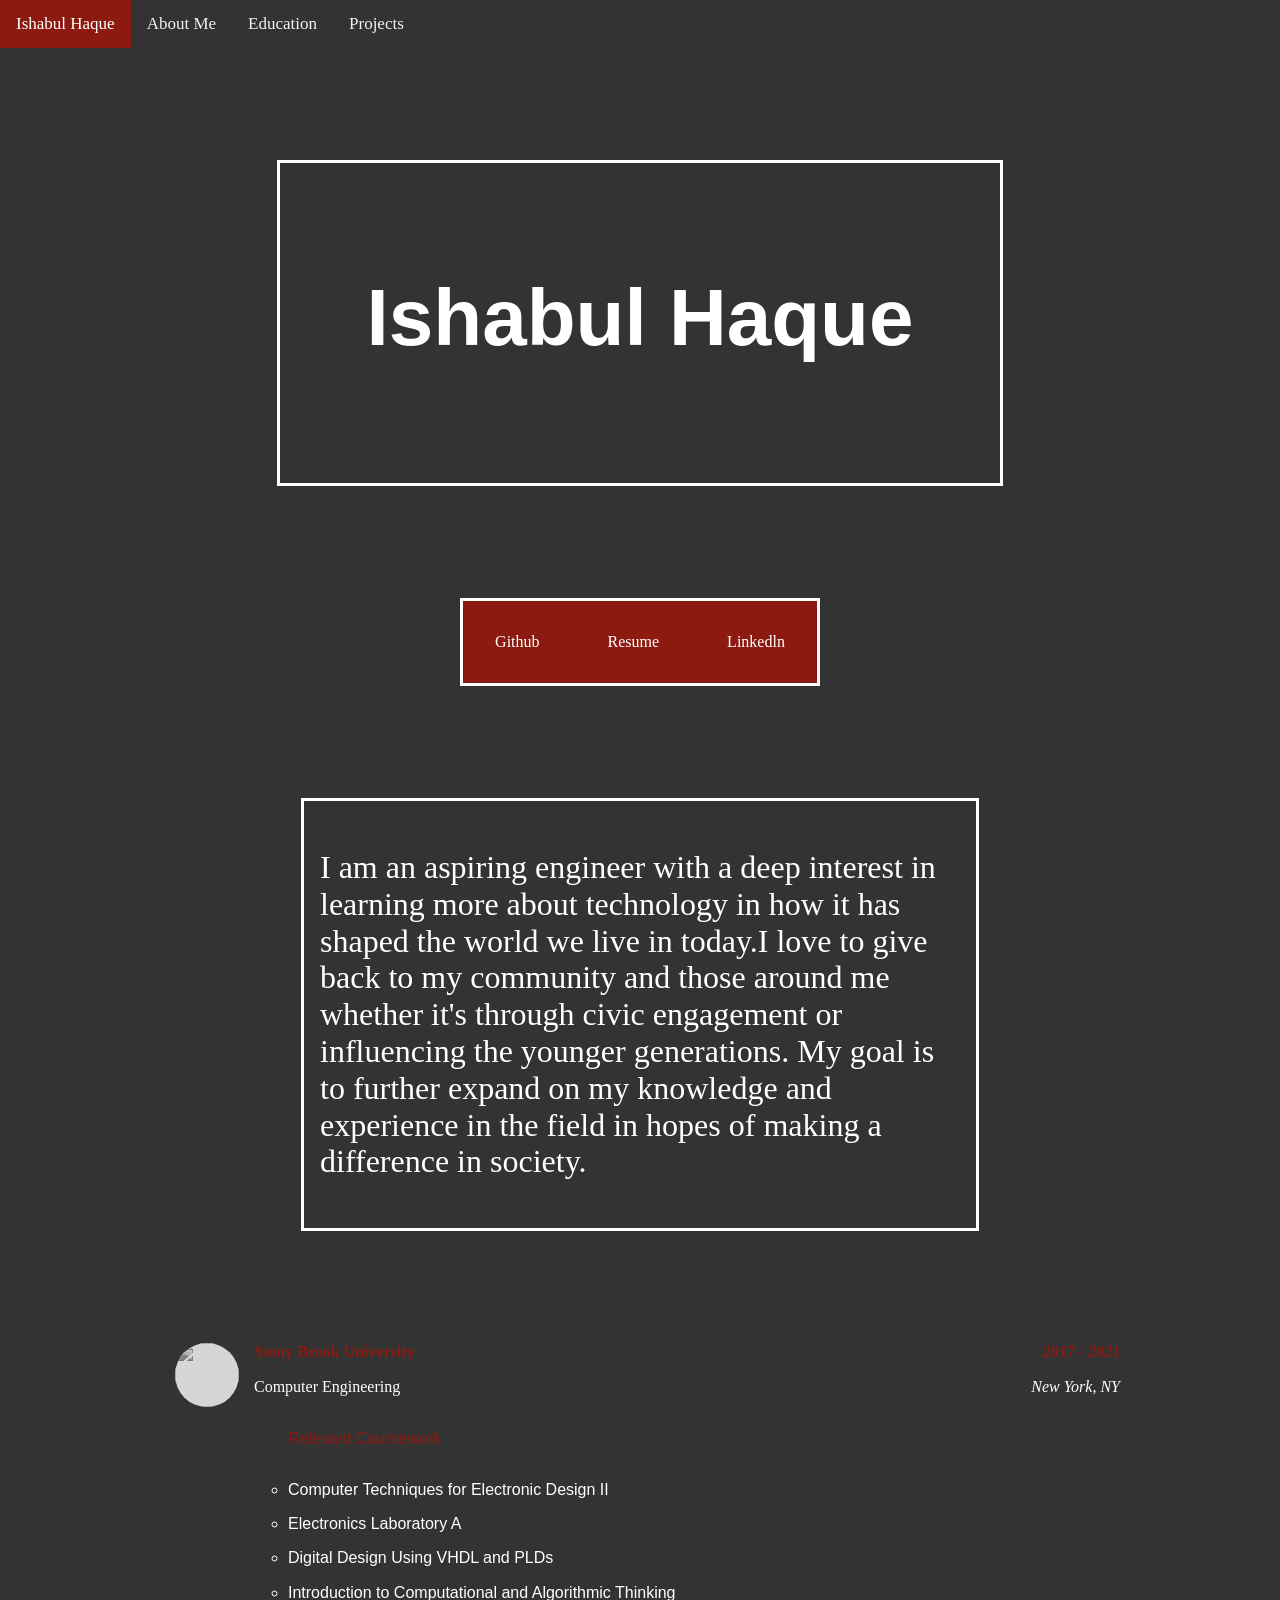
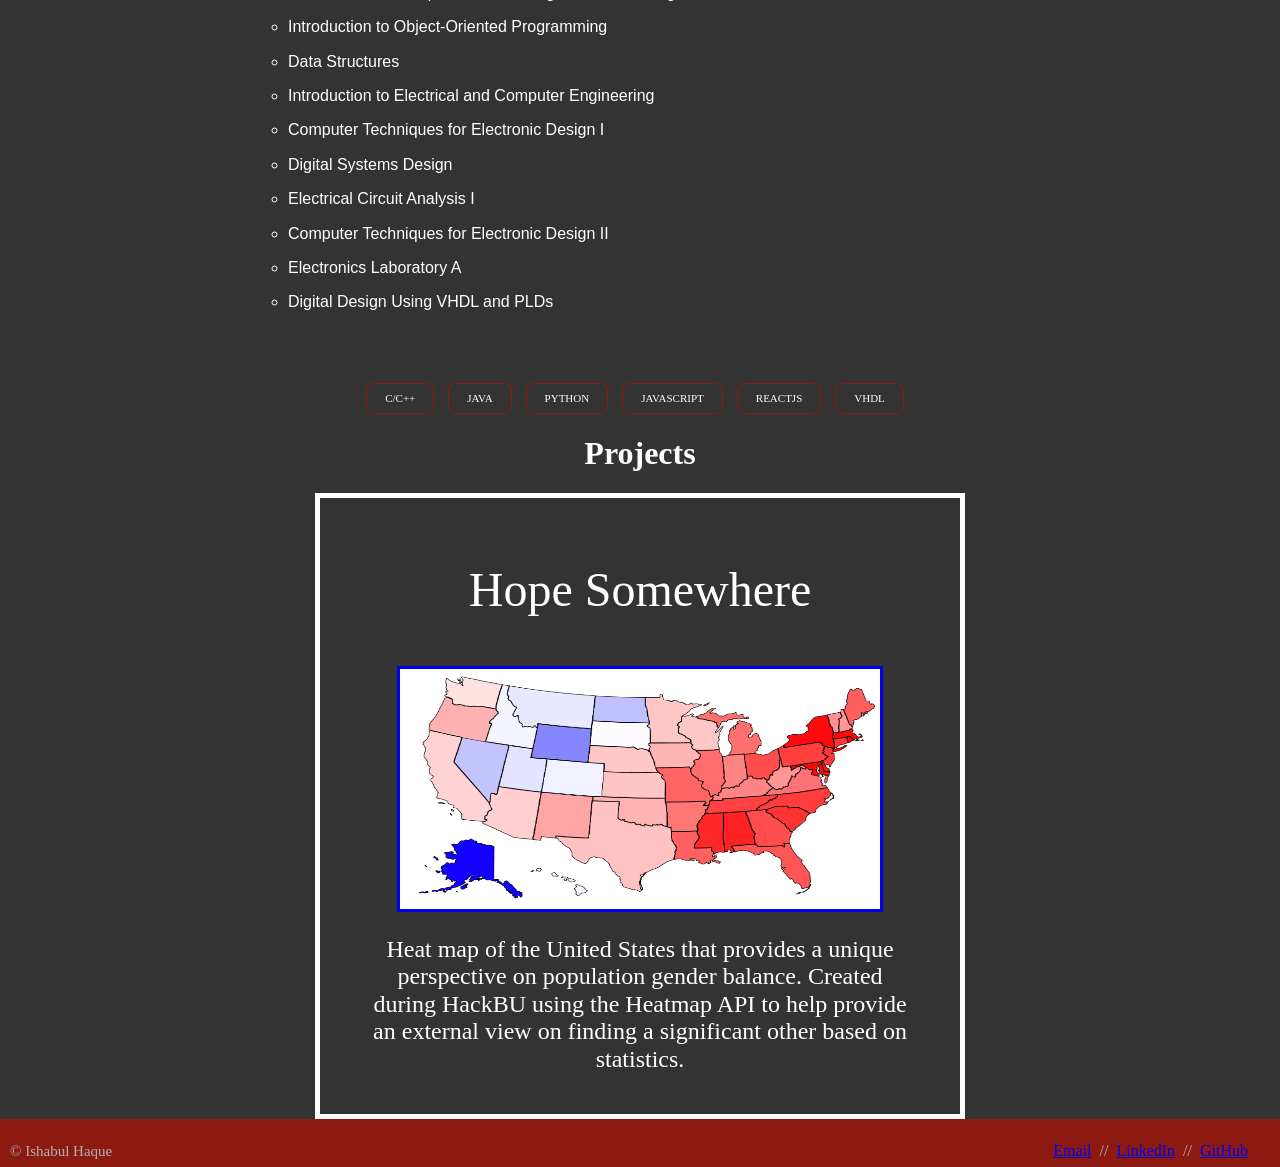
==== index.html @ 5875e715 "Add files via upload" ====
<html>
    
    <head>
        <meta charset="utf-8">
        <meta name="viewport" content="width=device-width, initial-scale=1, maximum-scale=1, user-scalable=0"/>
    
        <title> Ishabul Haque </title>
        
        <!-- CSS Imports --> 
        <link rel="stylesheet" href="particles.css"> 
        
        <link rel="stylesheet" href="normalize.css">
    
        <link rel="stylesheet" href="style.css">

      
        
        <!-- JS Imports --> 
        <script src="https://cdnjs.cloudflare.com/ajax/libs/jquery/3.3.1/jquery.min.js"></script>
        <script type="text/javascript" src="script.js"></script>
        <script src="/path/to/jquery.min.js"></script>
        <script src="/path/to/jquery.navpoints.min.js"></script>

    
        
    </head>
    
    
    <body>
        

        
        
     
        
 <!-- Navbar -->        
    <body data-spy="scroll" data-target=".navbar" data-offset="50">
        <div class="topnav">
            <a class="active" href="#coverPage">Ishabul Haque</a>
            <a href="#aboutMe">About Me</a>
            <a href="#education">Education</a>
            <a href="#projects">Projects</a>
        </div>
<!-- End of Navigation Bar --> 
      
     

    
<!-- End of Header --> 
        <!-- Cover Page --> 
           
        <div id = "coverPage" class ="center-div">
            <p> Ishabul Haque </p>
            
        </div>
            
        <div id = "links" class = "center-div">
            <button onclick=" window.open('https://github.com/IshabulHQ','_blank')"
                class ="button--link"> Github </button>
            <button onclick=" window.open('resume.pdf','_blank')" id = "button--resume" class ="button--link" > 
                Resume </button>
             <button onclick=" window.open('https://www.linkedin.com/in/ishabul-haque/','_blank')" 
                id = "button--linkedln" class ="button--link" > Linkedln </button>
         
            
        </div>
    
        <div id="aboutMe" class ="center-div"> 
            
            <p> 
                I am an aspiring engineer with a deep interest in learning more about technology in how it has shaped the world we live in today.I love to give back to my community and those around me whether it's through civic engagement or influencing the younger generations. My goal is to further expand on my knowledge and experience in the field in hopes of making a difference in society. 
            
            </p>
            
        
            
        </div>
        
        <div id ="education">
            
            <a target="_blank" href="sbuLogo.png"><img class="icon" src="sbuLogo.png"></a>
            <span style="color:#8c1a11;" class ="left"><b> Stony Brook University </b></span>
             
            <span style="color:#8c1a11;"class="right"><i><b> 2017 - 2021 </b> </i></span>
            <br/>
            
            <p></p>
            
            <span style="color:white;" class ="left"> Computer Engineering </span>
            <span style="color:white;" class="right"><i> New York, NY</i></span><br><br/>
                    
                     
                
         
            <div id = "classes"> 
                
            <ul id ="courseWork" style="list-style:circle;" > 
                    <p class = "red"> Relevant Coursework </p>
            
                <li> Computer Techniques for Electronic Design II </li>
                <li> Electronics Laboratory A </li>
                <li> Digital Design Using VHDL and PLDs</li>
                <li> Introduction to Computational and Algorithmic Thinking </li>
                <li>  Introduction to Object-Oriented Programming </li>
                <li> Data Structures </li>
                <li> Introduction to Electrical and Computer Engineering </li>
                <li> Computer Techniques for Electronic Design I </li>
                <li> Digital Systems Design </li>
                <li> Electrical Circuit Analysis I </li>
                <li> Computer Techniques for Electronic Design II </li>
                <li> Electronics Laboratory A </li>
                <li> Digital Design Using VHDL and PLDs </li>
                    
              
                         
              </ul>
                
        
        
        </div>
            </div>
                <div id="skills" style ="text-align: center">
                 <span class="skill">C/C++</span>
                <span class="skill">Java</span>           
                <span class="skill">Python</span>
                <span class="skill">Javascript</span>
                <span class="skill">ReactJS</span>
                <span class="skill">VHDL</span>
                </div>
    
    <div id="projects"> 
        
        <h1 class="header"> Projects </h1>
            <div class="center-div" id="container" style="width: 75rem">
                <div class = "carousel-item fade"> 
                    <div class = "carousel-header-text"> 
                        <p> Hope Somewhere </p>
                    
                    </div>
                    <a href="https://lilharry.github.io/">
                    <img class="carousel-image" src = "hackBU.png"> 
                        </a>
                    <div class = "carousel-text"> 
                        <p> 
                            Heat map of the United States that provides a unique perspective on population gender balance. Created during HackBU using the Heatmap API to help provide an external view on finding a significant other based on statistics.
                        </p>
                    
                    </div>
                
                </div>
                <div class = "carousel-item fade"> 
                   
                    <div class = "carousel-header-text"> 
                        <p> Pig Game </p>
                    
                    </div>
                    <a href="http://ishabulhaque.com/IH-Pig-Game.github.io/">
                    <img class="carousel-image"  src = "pigGame.png"> 
                        </a>
                    <div class = "carousel-text"> 
                        <p> Program to play the Pig dice game. Each turn,a player  rolls a die until either a 1 is rolled or the player decides to "hold": If the player rolls a 1, they score nothing and it becomes the next player's turn. The first player to score 100 or more points wins. </p>
                    </div>
                
                </div>
                
                <div class = "carousel-item fade"> 
                    <div class = "carousel-header-text"> 
                        <p> Digital Clock</p>
                    
                    </div>
                    <a href="https://github.com/IshabulHQ/DigitalClock"> 
                    <img class="carousel-image"  src = "ese123clock.png"> 
                        </a>
                    <div class = "carousel-text"> 
                        <p> Assembled digital clock that displays military time and counts the seconds in binary. A switching regulator was used for USB power and a crowbar circuit was installed for overvoltage protection along with other various components. Upon installation it was programmed in C.
                             </p>
                    
                    </div>
              
                </div>
                
                <!-- Next and previous buttons -->
                  <a class="prev" onclick="plusItem(-1)">&#10094;</a>
                  <a class="next" onclick="plusItem(1)">&#10095;</a>
    
            </div>
 
               
        
        
        </div>
        
        <div  id ="footer">
			<span class="left" style ="font-size: 15px; padding-left: 10px"> 	
            © Ishabul Haque
                </span>
				<span class="right">
					<a target="_blank" href="mailto:ishabul.hq@gmail.com">Email</a>&nbsp; //&nbsp;
					<a target="_blank" href="https://www.linkedin.com/in/ishabul-haque/">LinkedIn</a>&nbsp; //&nbsp;
					<a target="_blank" href="https://github.com/IshabulHQ">GitHub</a>
				</span>
			
        </div>
        

        
    </body>



</html>
---- particles.css ----
@import "lesshat";

// START: TEMPLATE
@blue: #26bbf0;
@green: #c2d5a0;
@red: #cf6a6d;
@yellow: #ffbc0d;

@black: #343536;
@black-2: #424950;
@grey: #89949b;
@grey-2: #9aa8b1;
@light-grey: #c4c9cd ;
@light-grey-2: #dbdfe1;
@white: #f3f4f5;

body {
  -webkit-font-smoothing: antialiased;
  text-rendering: optimizeLegibility;
  font-family: "proxima-nova-soft", sans-serif;
  -webkit-user-select: none;
  overflow: hidden;
  
  .vertical-centered-box {
    position: absolute;
    .size(100%);
    text-align: center;
    &:after {
      content: '';
      display: inline-block;
      height: 100%;
      vertical-align: middle;
      margin-right: -0.25em;
    }
    .content {
      .box-sizing(border-box);
      display: inline-block;
      vertical-align: middle;
      text-align: left;
      font-size: 0;
    }
  }
}

* {
  .transition(all .3s);
}
// END: TEMPLATE


body {
  background: mix(#3f3251, #002025, 70%);
}

#prism-logo {
  path {
    // fill: #20293b;
    // stroke: rgba(255,255,255,1);
    // stroke-width: 1px;
  }
}

.loader-circle {
  position: absolute;
  left: 50%;
  top: 50%;
  .size(120);
  border-radius: 50%;
  box-shadow: inset 0 0 0 1px rgba(255,255,255,.1);
  margin-left: -60px;
  margin-top: -60px;
  // .animation(fade 1.2s infinite ease-in-out);
}

.loader-line-mask {
  position: absolute;
  left: 50%;
  top: 50%;
  .size(60,120);
  margin-left: -60px;
  margin-top: -60px;
  overflow: hidden;
  .transform-origin(60px 60px);
  -webkit-mask-image: -webkit-linear-gradient(top, rgba(0,0,0,1), rgba(0,0,0,0));
  .animation(rotate 1.2s infinite linear);
  .loader-line {
    .size(120);
    border-radius: 50%;
    box-shadow: inset 0 0 0 1px rgba(255,255,255,.5);
  }
}

#particles-background, #particles-foreground {
  left: -51%;
  top: -51%;
  .size(100%);
  .scale3d(.5, .5, 1);
}

#particles-background {
  background: mix(#3f3251, #002025, 70%);
  background-image: -moz-linear-gradient(45deg, #3f3251 2%, #002025 100%);
  background-image: -webkit-linear-gradient(45deg, #3f3251 2%, #002025 100%);
  background-image: linear-gradient(45deg, #3f3251 2%, #002025 100%);
}

.keyframes(~'rotate, 0% { transform: rotate(0deg);} 100% { transform: rotate(360deg);}');

.keyframes(~'fade, 0% { opacity: 1;} 50% { opacity: 0.25;}');

.keyframes(~'fade-in, 0% { opacity: 0;} 100% { opacity: 1;}');
---- style.css ----
/* Add a black background color to the top navigation */
.topnav {
  background-color: #333;
  overflow: hidden;
}

/* Style the links inside the navigation bar */
.topnav a {
  float: left;
  color: #f2f2f2;
  text-align: center;
  padding: 14px 16px;
  text-decoration: none;
  font-size: 17px;
}

/* Change the color of links on hover */
.topnav a:hover {
  background-color: #ddd;
  color: black;
}

/* Add a color to the active/current link */
.topnav a.active {
  background-color: #8c1a11;
  color: white;
}


html{
    background-color: #333333;

}
#nav{
  position:fixed;
  top:0;
  right:50%;
  z-index: 9999;
}

section{
  min-height: 500px;
}
ul{
  list-style-type: none;
  margin: 0;
  padding: 0;
  background-color: transparent;
}
li {
      text-decoration: none;
  
}
#navbar{
  
    vertical-align: middle;
    color: black;
    width: auto;
    height: 5rem;
    background-color: white;
    text-decoration: none;
    overflow: auto;
 
   
}
.left{
    float: left;
}
.right{
    float:right;
}


#nav--left{
    
    float:left;
    width: 50%;
    height: auto;
    border: none;
    margin-right: -4px;
    background-color: white;
}
#nav--right{
    float: right;
    width: 50%;
    height: auto;
    border: none;
    margin-right: -4px;
}


.nav--item-button:hover{
    top: auto;
    height: 5rem;;
    color: white;
    background-color: #333333;
    
}



#coverPage{
    padding: 0;
    color: white;
    background-color: transparent;
    border-color: white;
    border-style: solid;
    width: 45rem;
    height: 20rem;
  
    text-align: center;
    vertical-align: middle;
    font-size:5rem;
	font-weight:700;
	line-height:150px;
	margin-top: 7rem;
	margin-bottom:7rem;
	font-family:Montserrat,'Helvetica Neue',Helvetica,Arial,sans-serif;
    
    
    
    
}
.center-div
{
     margin: 0 auto;

   
}
#links{
    width:22.15rem;
    border: solid;  
    border-color: white;
    border-style: solid;
    text-align: center;
  
    background-color: #8c1a11;
}
.button--link:hover{
    background-color: white;
    color:black;
    
    
}
.button--link{
   
    padding:2rem;
    height: auto;
    width: auto;
    padding-left: 2rem;
    padding-right: 2rem;
    border: none;
    background-color: #8c1a11;
    color: white;
    outline: none;
}
#button--github{
  
    text-align: center;

  
    
}
#button--resume{
 
    text-align: center;

  
    
}
#button--linkedln{

    text-align: center;

  
    
}

#aboutMe{
    
    margin-top: 7rem;
	margin-bottom:7rem;
    color: white;
    background-color: transparent;
    width: 40rem;
    border:solid;
    font-size: 2rem;
    border-color: white;
    padding: 1rem;
    
}
p.red{
    color: #8c1a11; 
   
	
}
p.white{
    color:white;
}
#education{
    background-color: transparent;
    width: 60rem;
    height: 40rem;
    color: inherit;
    margin: auto;
    padding-left: 5rem;
    padding-right: 5rem;
    
}
img.icon {
    height: 4rem;
    height: 4rem;
    border-radius: 50%; 
	
	border-radius:50%;
	float: left;
	display: block;
	margin: 0px 15px 15px 15px; 
	background-color: #fff;
	opacity: 0.8;
	z-index: 0;
	filter: grayscale(100%);
	-webkit-transition: all .4s ease; }
 
	img.icon:hover {
		filter: grayscale(0%);
		-webkit-filter: grayscale(0%);
		filter: none; }
li{
    padding-top: 1rem;
}
#courseWork{
    float: left;
    font-family:'Helvetica Neue',Helvetica,Arial,sans-serif;
    color: white;
    margin: 0rem 2rem 0rem 2rem;
 
}
#classes{
    margin-left: 1rem;
    padding-left: 5rem;
    padding-right: 5rem;
}
.skill{
    text-align: center; 
    border: 1px solid #8c1a11;
	margin-right: 10px;
	text-transform: uppercase;
	font-weight: 500;
	width: auto;
	display: inline-block;
	font-size: 11px;
	line-height: 1.33333em;
	padding: 7px 18px;
    color: white;
	-webkit-border-radius: 8px;
	-moz-border-radius: 8px;
	-ms-border-radius: 8px;
	-o-border-radius: 8px;
	border-radius: 8px; }
}
#projects{
    width: 1rem;
    height: 40rem;
    margin: 4rem;
    text-align: center;
    width: 20rem;
    background-color: transparent;
  
}
.header{
   
    color: white;
    text-align: center;
    font-family: Helvetica Neue',Helvetica,Arial,sans-serif;
    
}

.container{
		height: 65%;
		padding-top: 1rem;
        padding-bottom: 1rem;
    
        
		
}

.carousel-item{
    
    padding-top: 1rem;
    margin: auto;
    width: 40rem;
    border-style: solid;
    border-width: thick;
    border-color: white;
    text-align: center;
    padding-bottom: 1rem;
  
    
}

.carousel-image{
    width: 30rem;
    height: 15rem;
    border: solid;
    
}

.prev,.next{
  cursor: pointer;
  position: absolute;
  width: auto;
  margin-top: -22px;
  padding: 16px;
  color: white;
  font-weight: bold;
  font-size: 18px;
  transition: 0.6s ease;
  border-radius: 0 3px 3px 0;
  user-select: none;
  top: 150rem;
  
    
    
}
.prev{
    left: 25rem;
}

.next {
  right: 25rem;
 
}



.prev:hover, .next:hover {
  background-color: rgba(100,0,0,0.8);
}

/* Caption text */
.carousel-text {
  color: white;
  font-size: 1.5rem;
  bottom: 8px;
  z-index: .5; 
  width: auto;
  text-align: center; 
  margin-left: 3rem; 
  margin-right: 3rem;
}
.carousel-header-text{
  color: white;
  font-size: 3rem;
  z-index: .5; 
  width: auto;
  text-align: center;
    
    
}

/* Fading animation */
.fade {
  -webkit-animation-name: fade;
  -webkit-animation-duration: 1.5s;
  animation-name: fade;
  animation-duration: 1.5s;
}

@-webkit-keyframes fade {
  from {opacity: .4} 
  to {opacity: 1}
}

@keyframes fade {
  from {opacity: .4} 
  to {opacity: 1}
}

#footer {
    
	background: #8c1a11;
	padding-right: 2rem;
	min-height: 2rem;
	text-align: left;
	color: #b1b1b1;
	padding-top: 1rem;
	font-size: 1rem;
	line-height: 2rem; }
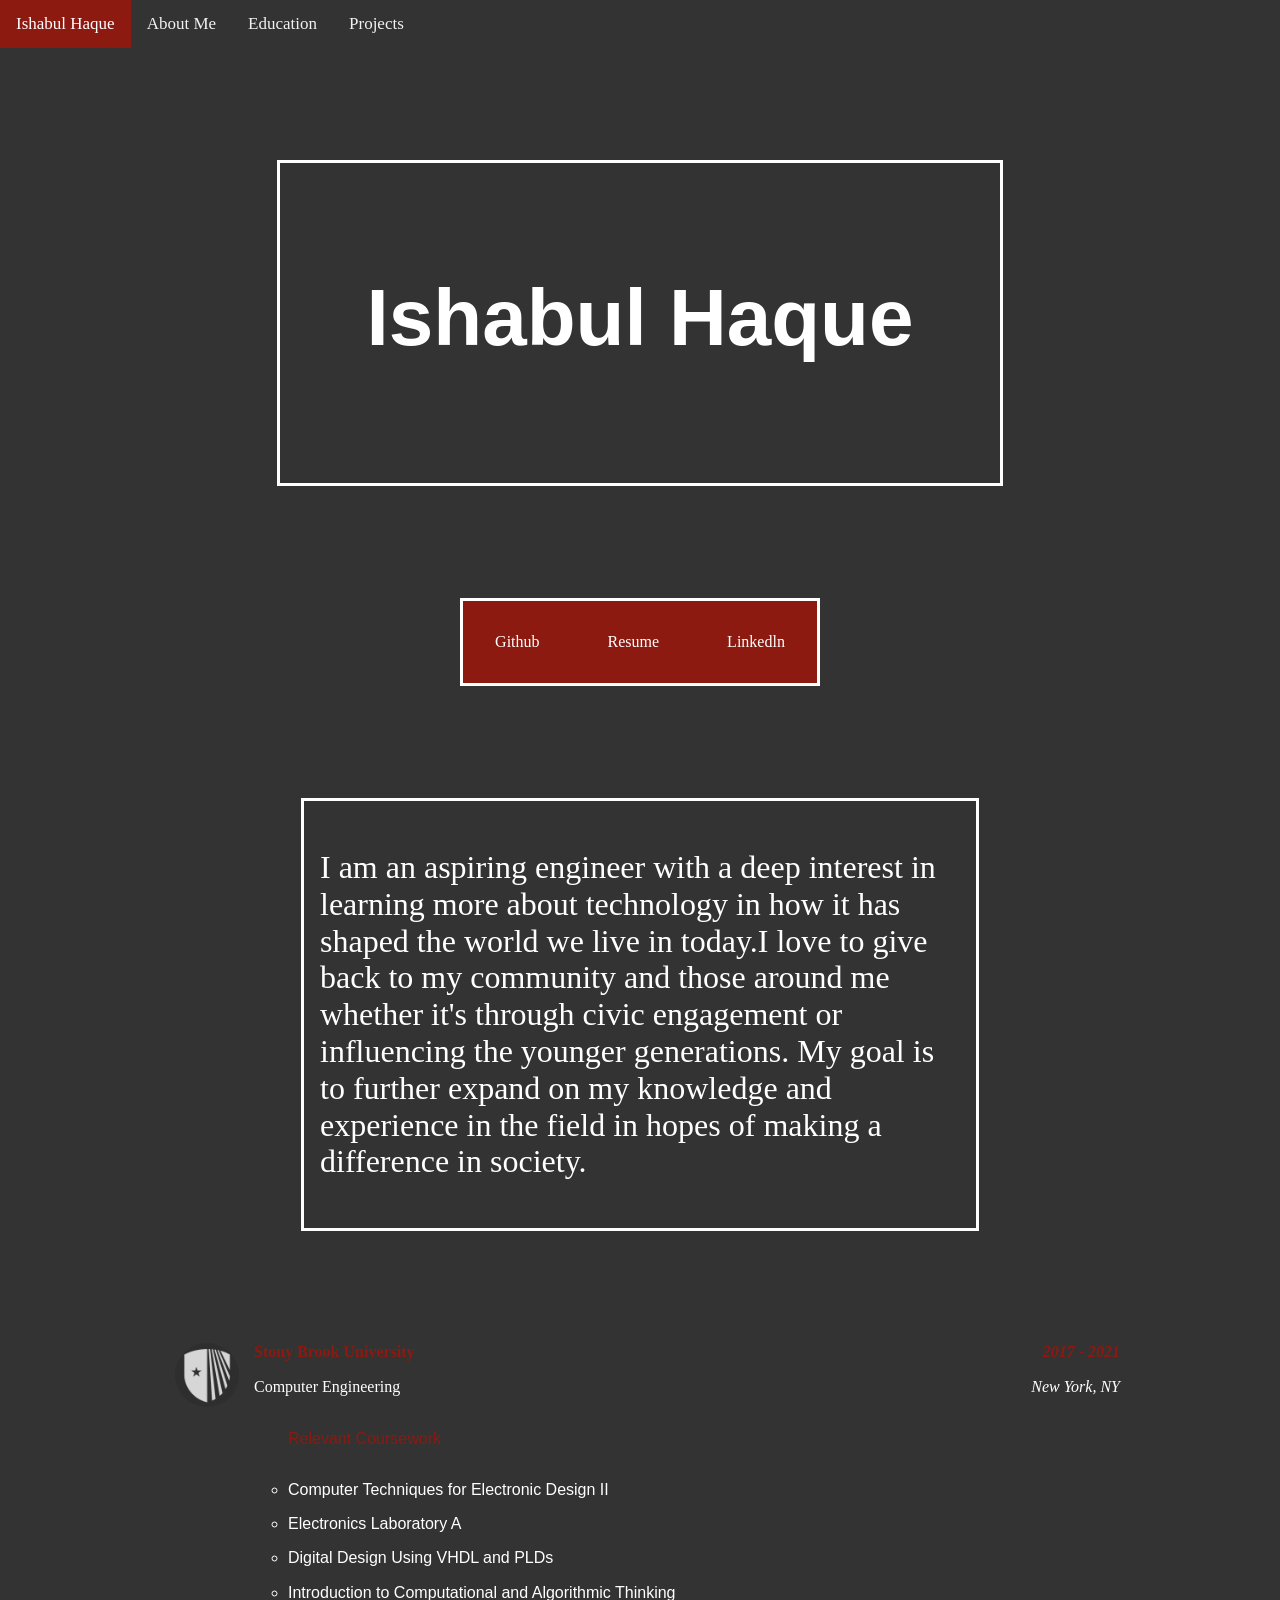
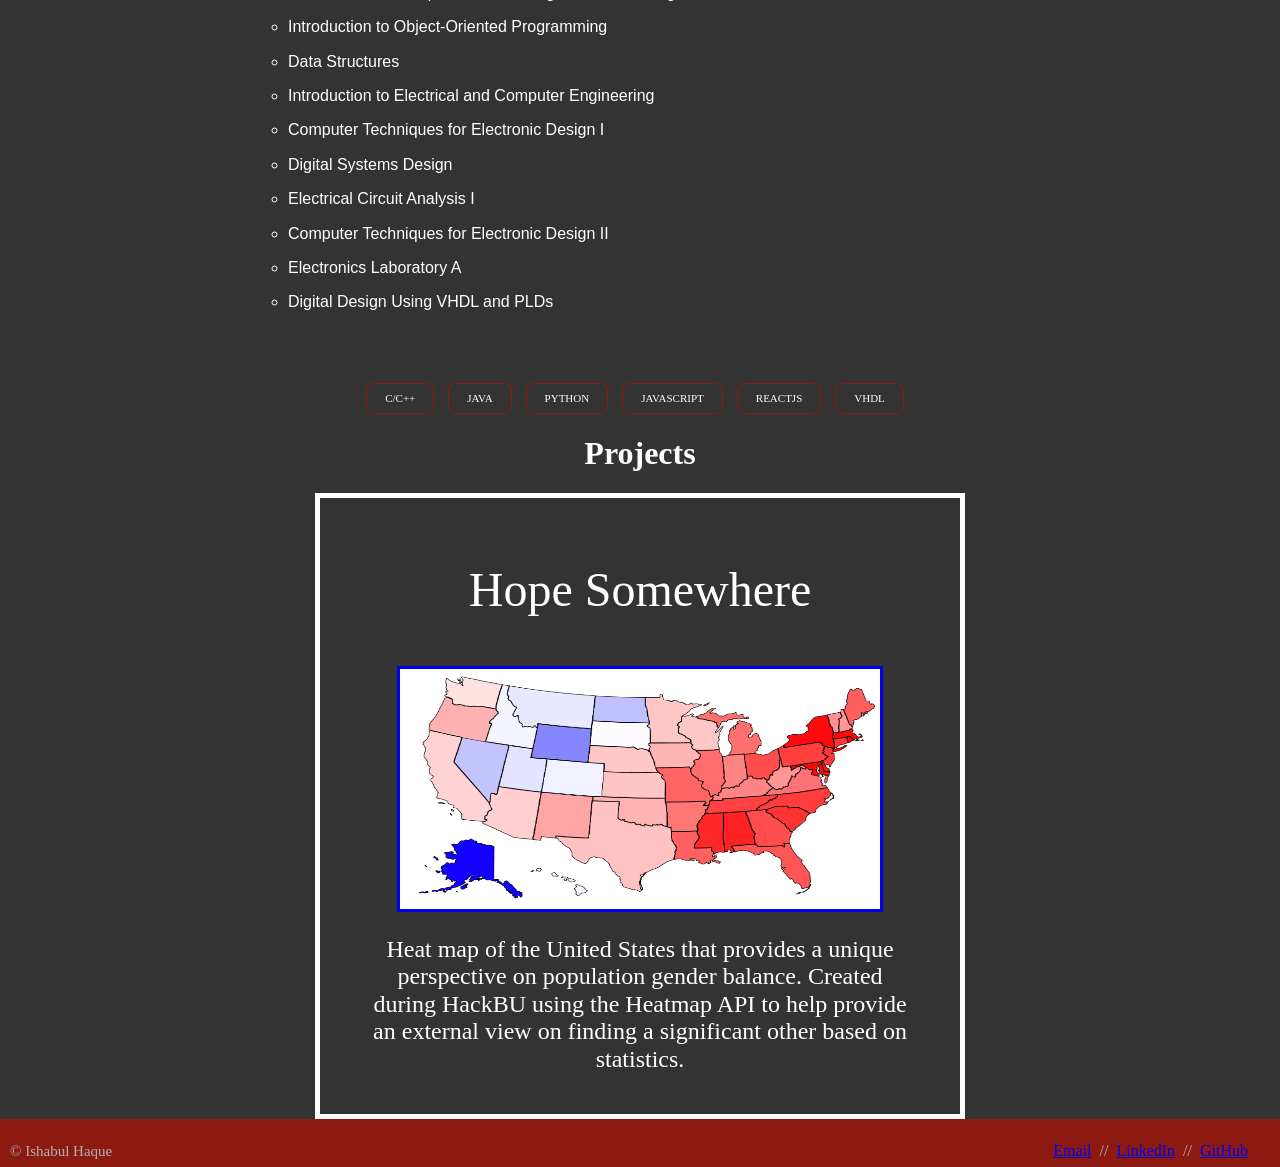
==== commit 999c25d1: "Update index.html" ====
--- a/index.html
+++ b/index.html
@@ -57,7 +57,7 @@
         <div id = "links" class = "center-div">
             <button onclick=" window.open('https://github.com/IshabulHQ','_blank')"
                 class ="button--link"> Github </button>
-            <button onclick=" window.open('resume.pdf','_blank')" id = "button--resume" class ="button--link" > 
+            <button onclick=" window.open('Resume_1.pdf','_blank')" id = "button--resume" class ="button--link" > 
                 Resume </button>
              <button onclick=" window.open('https://www.linkedin.com/in/ishabul-haque/','_blank')" 
                 id = "button--linkedln" class ="button--link" > Linkedln </button>
@@ -78,7 +78,7 @@
         
         <div id ="education">
             
-            <a target="_blank" href="sbuLogo.png"><img class="icon" src="sbuLogo.png"></a>
+            <a target="_blank" href="sbuLogo.png"><img class="icon" src="sbulogo.png"></a>
             <span style="color:#8c1a11;" class ="left"><b> Stony Brook University </b></span>
              
             <span style="color:#8c1a11;"class="right"><i><b> 2017 - 2021 </b> </i></span>
@@ -208,4 +208,4 @@
 
 
 
-</html>+</html>
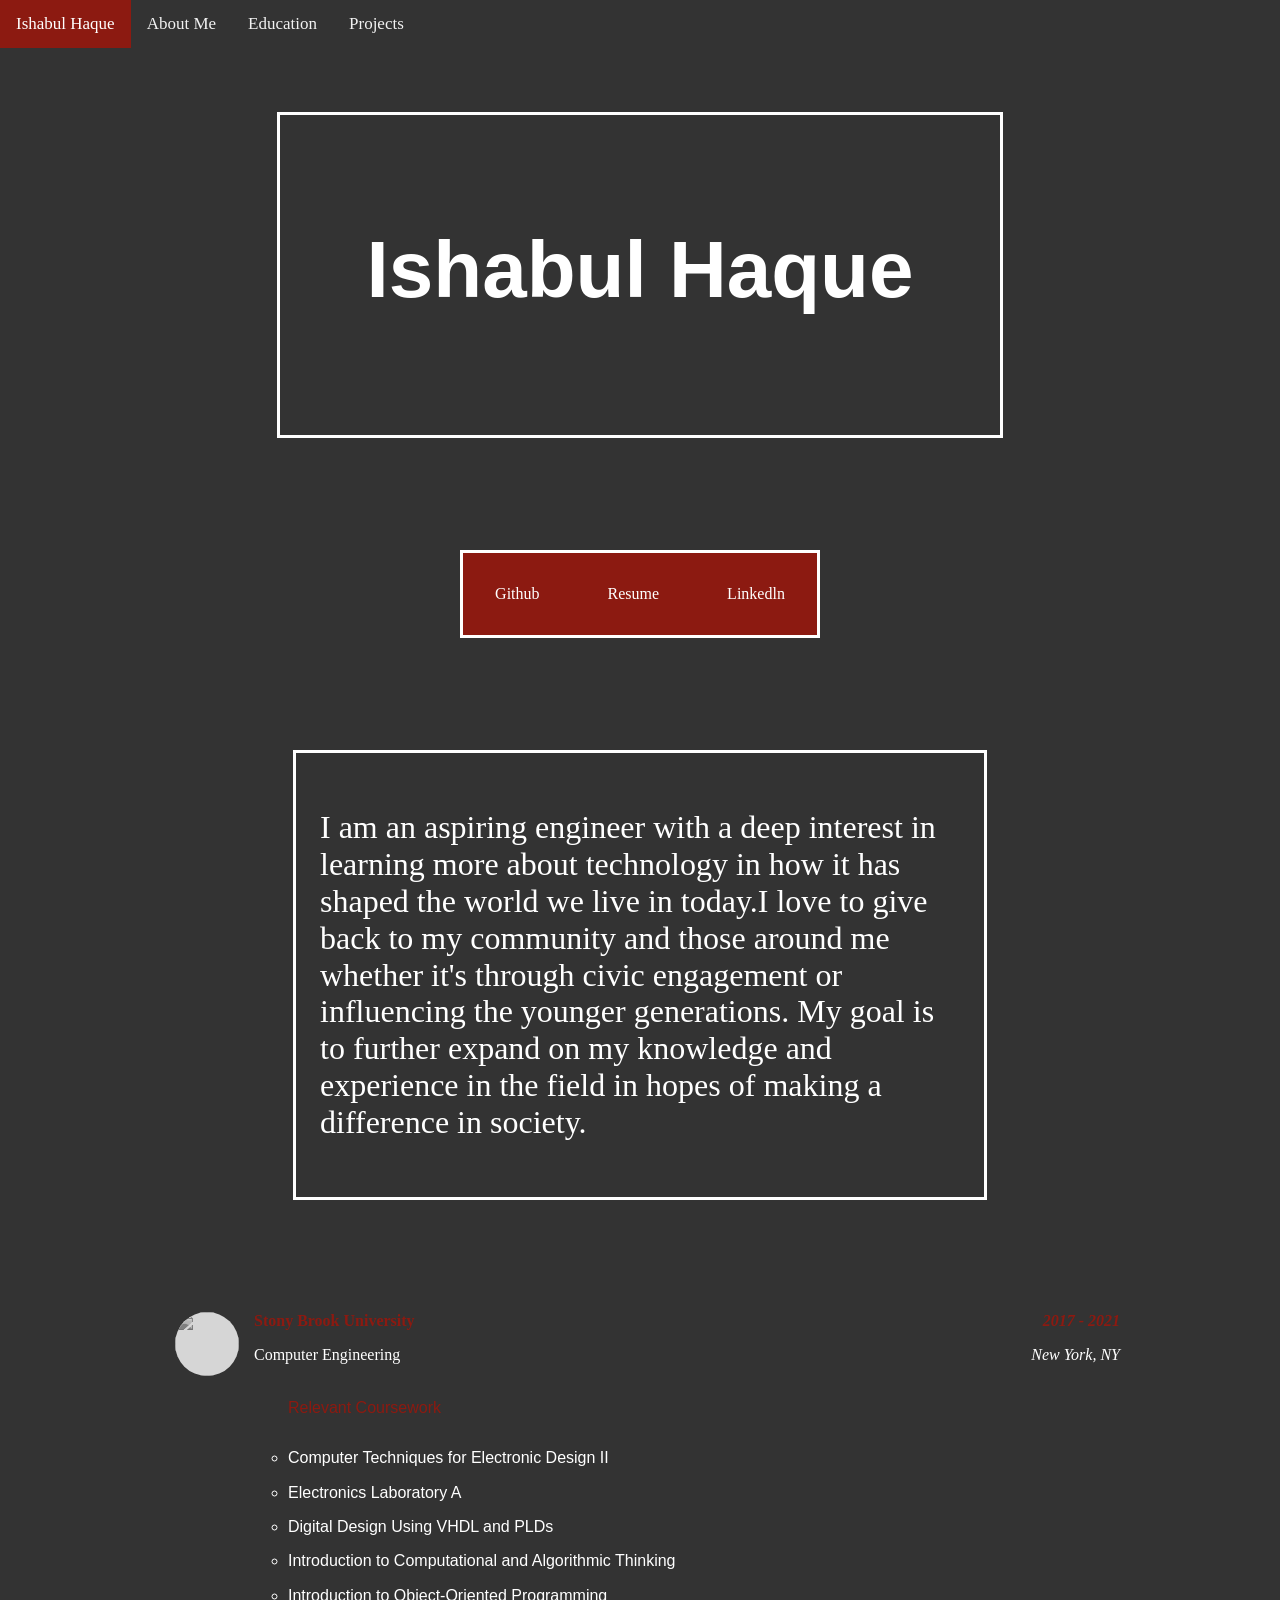
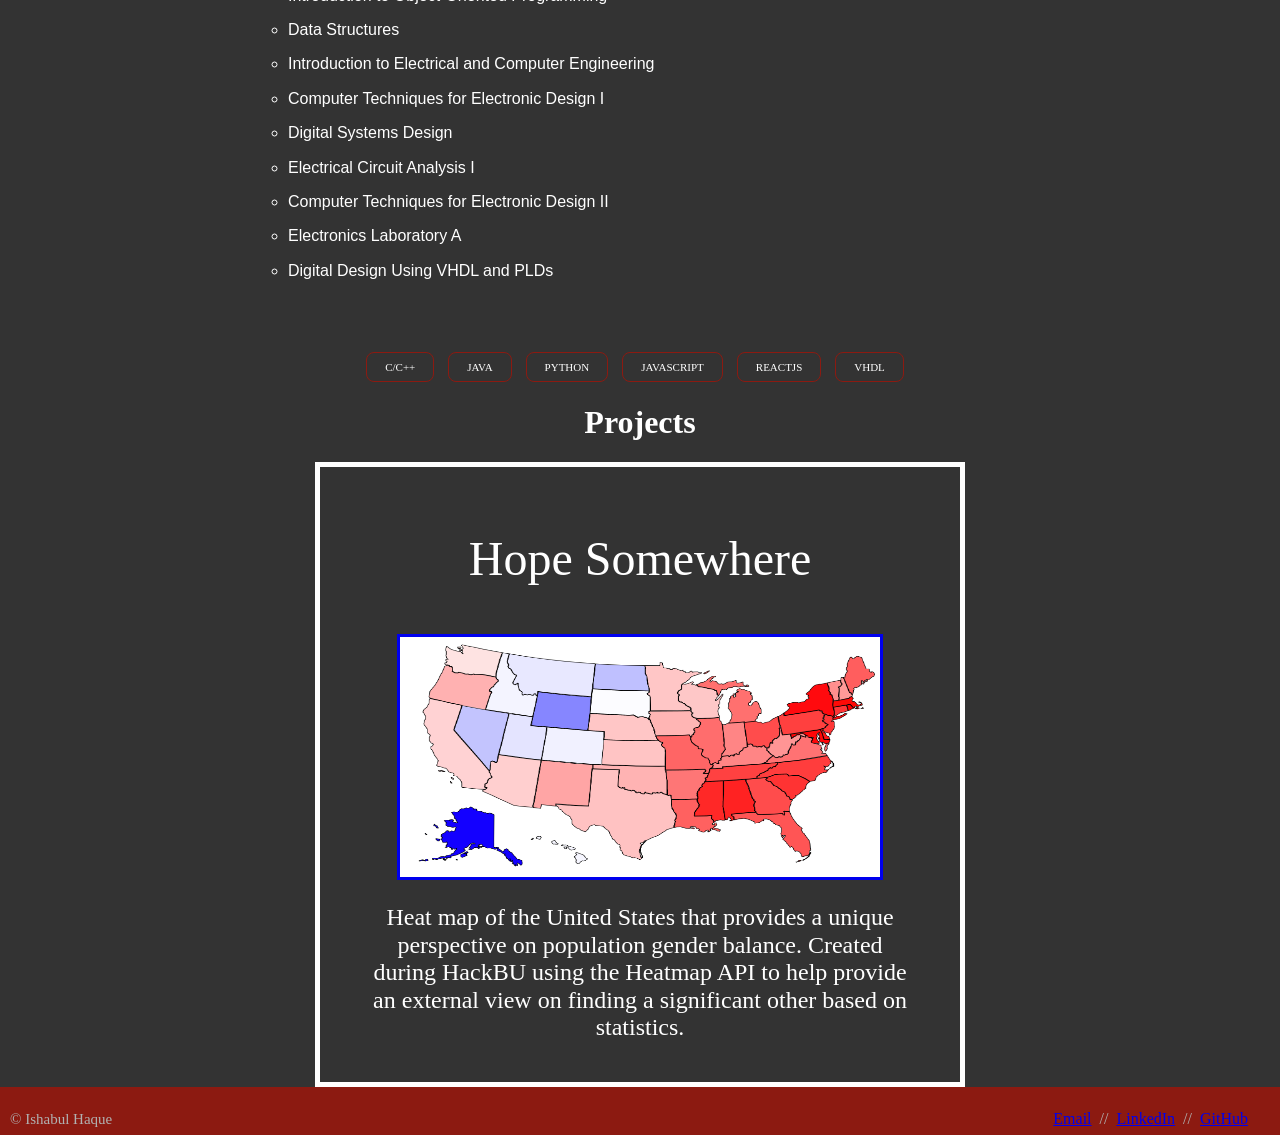
==== commit 5fc41b7c: "Add files via upload Updated navbar to be fixed while scrolling" ====
--- a/index.html
+++ b/index.html
@@ -57,7 +57,7 @@
         <div id = "links" class = "center-div">
             <button onclick=" window.open('https://github.com/IshabulHQ','_blank')"
                 class ="button--link"> Github </button>
-            <button onclick=" window.open('Resume_1.pdf','_blank')" id = "button--resume" class ="button--link" > 
+            <button onclick=" window.open('resume.pdf','_blank')" id = "button--resume" class ="button--link" > 
                 Resume </button>
              <button onclick=" window.open('https://www.linkedin.com/in/ishabul-haque/','_blank')" 
                 id = "button--linkedln" class ="button--link" > Linkedln </button>
@@ -78,7 +78,7 @@
         
         <div id ="education">
             
-            <a target="_blank" href="sbuLogo.png"><img class="icon" src="sbulogo.png"></a>
+            <a target="_blank" href="sbuLogo.png"><img class="icon" src="sbuLogo.png"></a>
             <span style="color:#8c1a11;" class ="left"><b> Stony Brook University </b></span>
              
             <span style="color:#8c1a11;"class="right"><i><b> 2017 - 2021 </b> </i></span>
@@ -208,4 +208,4 @@
 
 
 
-</html>
+</html>
--- a/style.css
+++ b/style.css
@@ -2,12 +2,18 @@
 .topnav {
   background-color: #333;
   overflow: hidden;
+  position:fixed;
+  width: 100%;
+  top:0;
+  z-index: 1;
+    
 }
 
 /* Style the links inside the navigation bar */
 .topnav a {
   float: left;
   color: #f2f2f2;
+  display: block;
   text-align: center;
   padding: 14px 16px;
   text-decoration: none;
@@ -186,7 +192,7 @@
     border:solid;
     font-size: 2rem;
     border-color: white;
-    padding: 1rem;
+    padding: 1.5rem;
     
 }
 p.red{
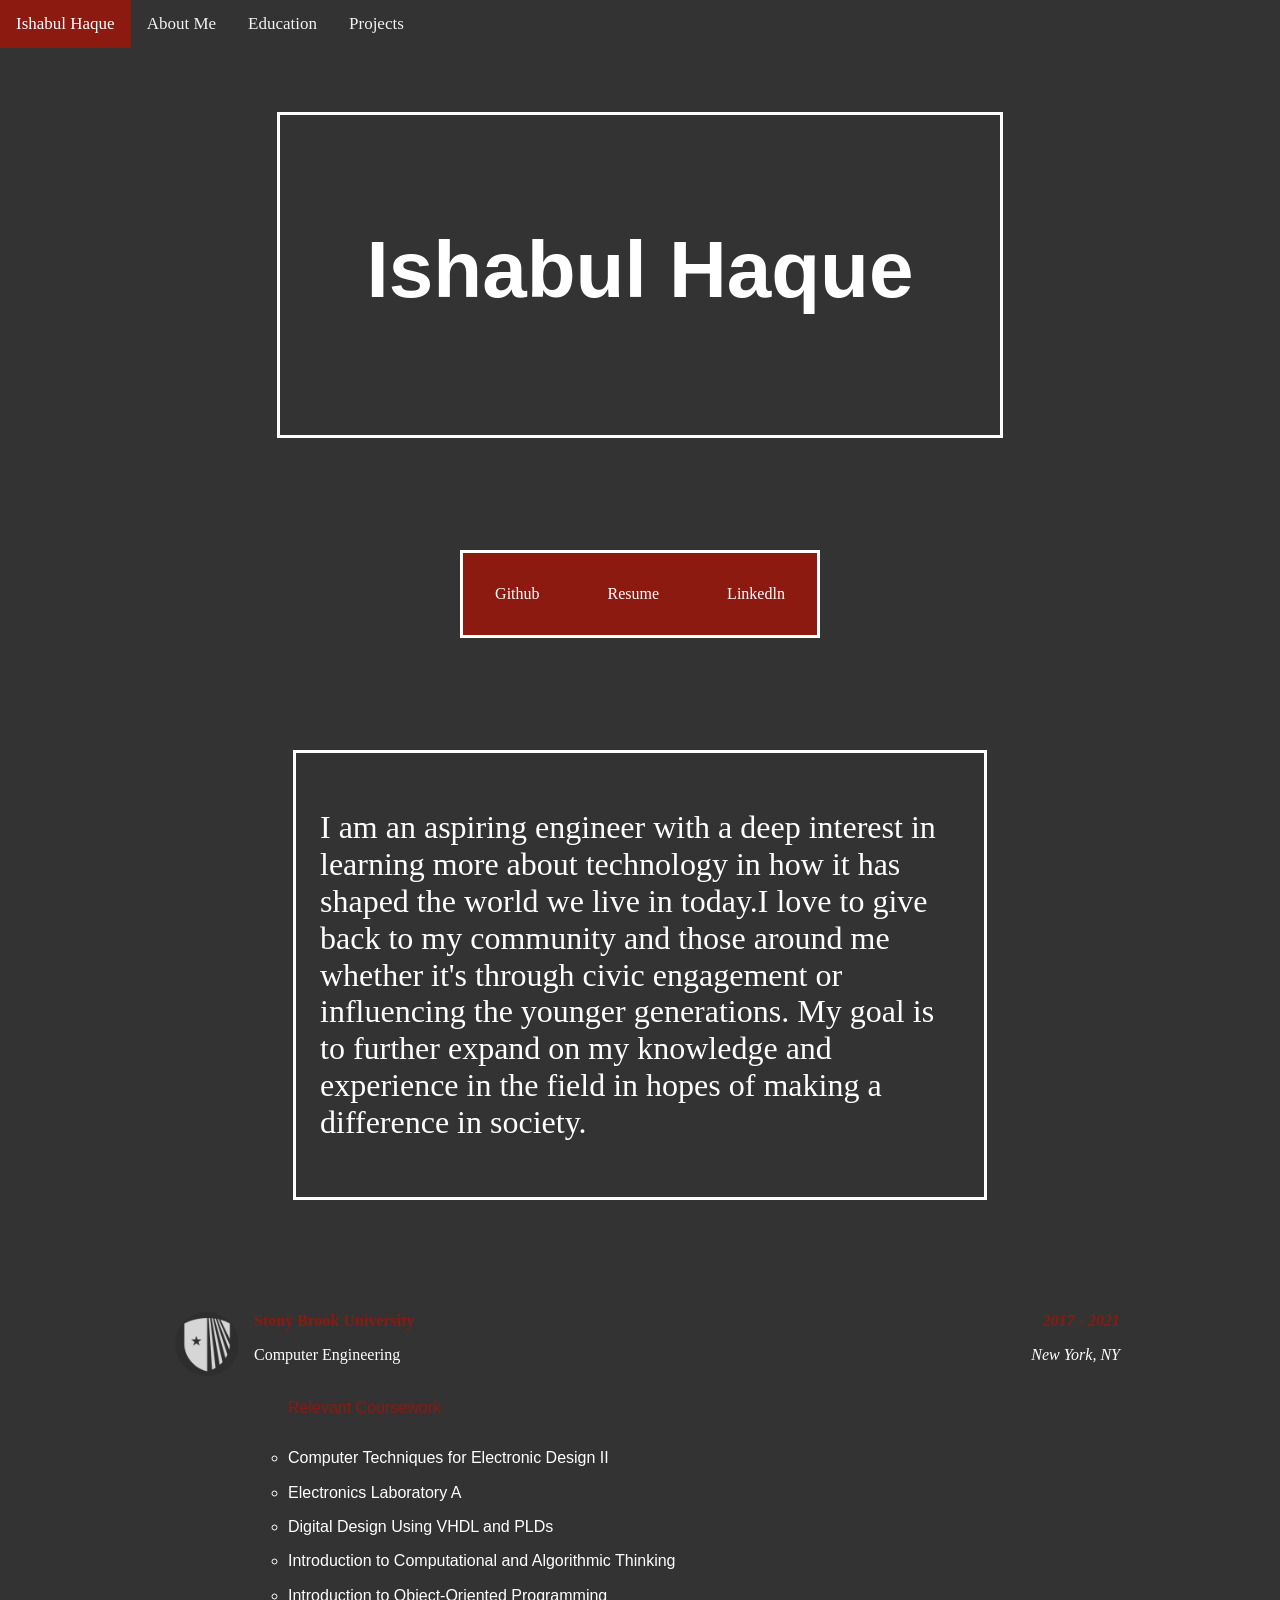
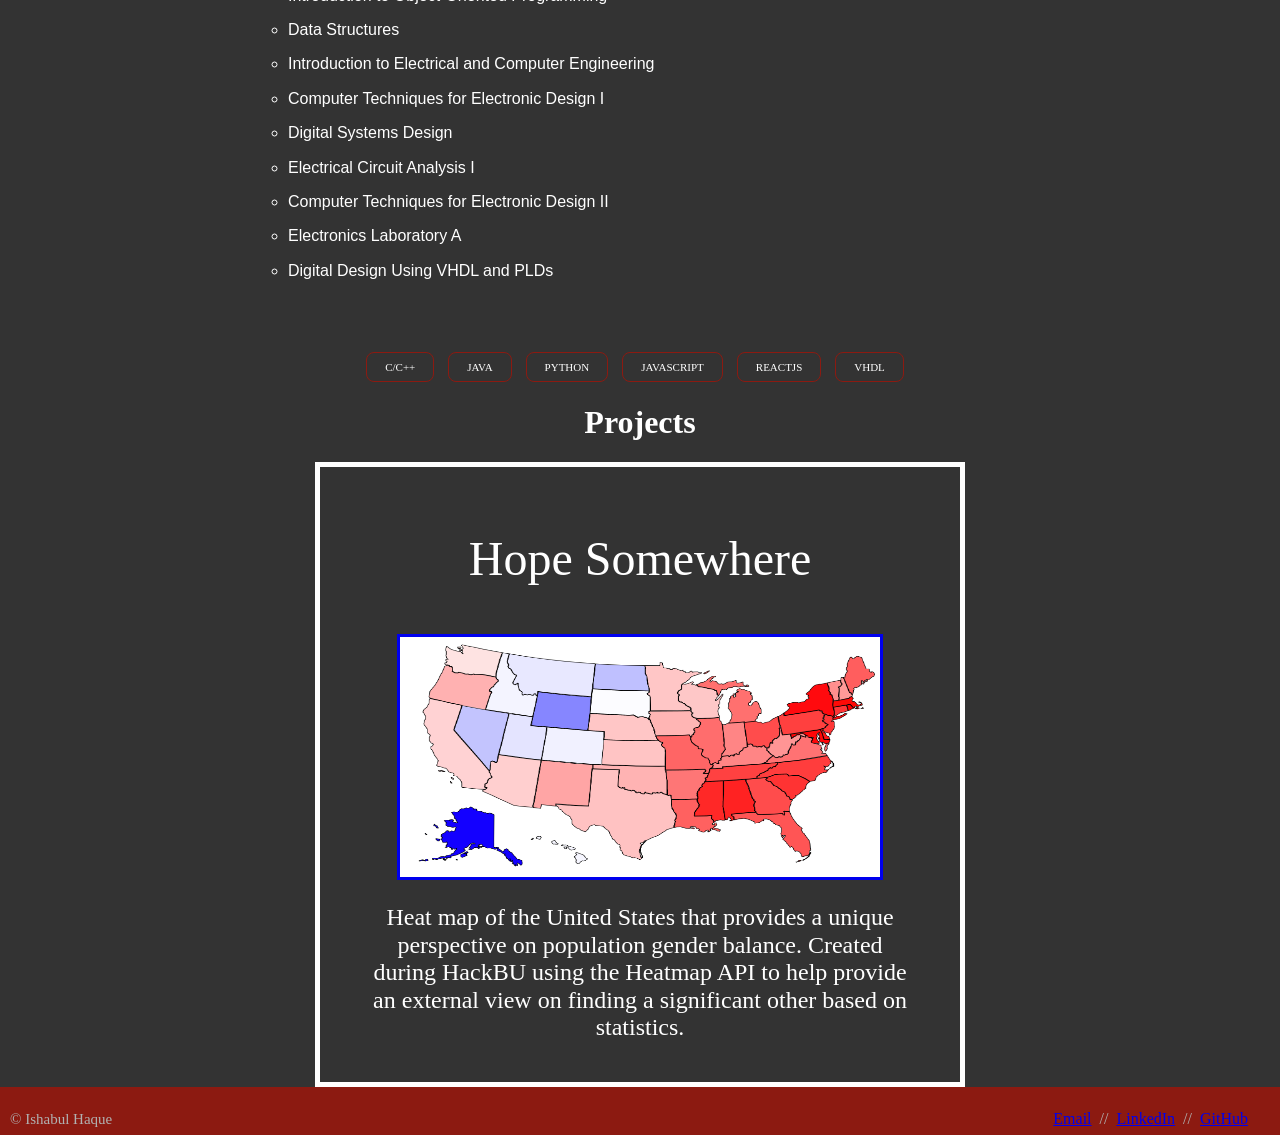
==== commit 4fe27f6e: "Update index.html" ====
--- a/index.html
+++ b/index.html
@@ -78,7 +78,7 @@
         
         <div id ="education">
             
-            <a target="_blank" href="sbuLogo.png"><img class="icon" src="sbuLogo.png"></a>
+            <a target="_blank" href="sbuLogo.png"><img class="icon" src="sbulogo.png"></a>
             <span style="color:#8c1a11;" class ="left"><b> Stony Brook University </b></span>
              
             <span style="color:#8c1a11;"class="right"><i><b> 2017 - 2021 </b> </i></span>
@@ -208,4 +208,4 @@
 
 
 
-</html>+</html>
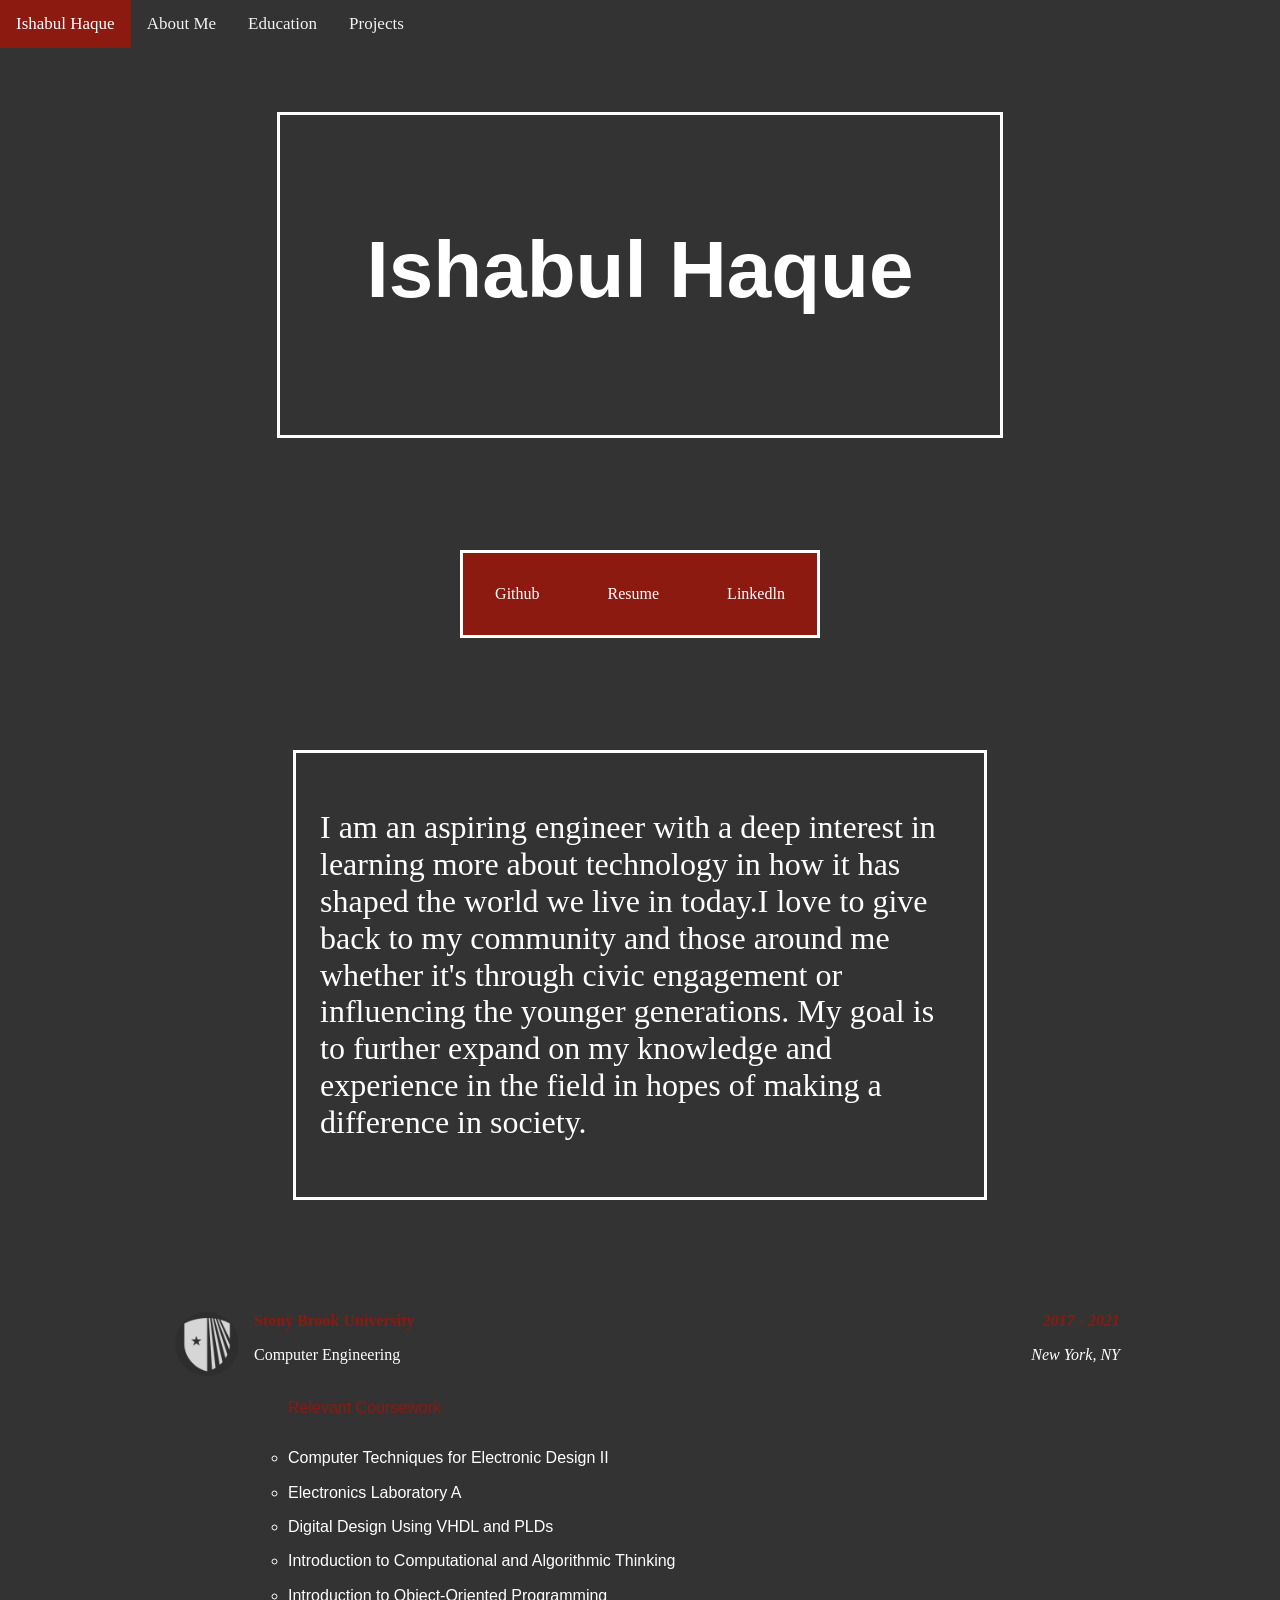
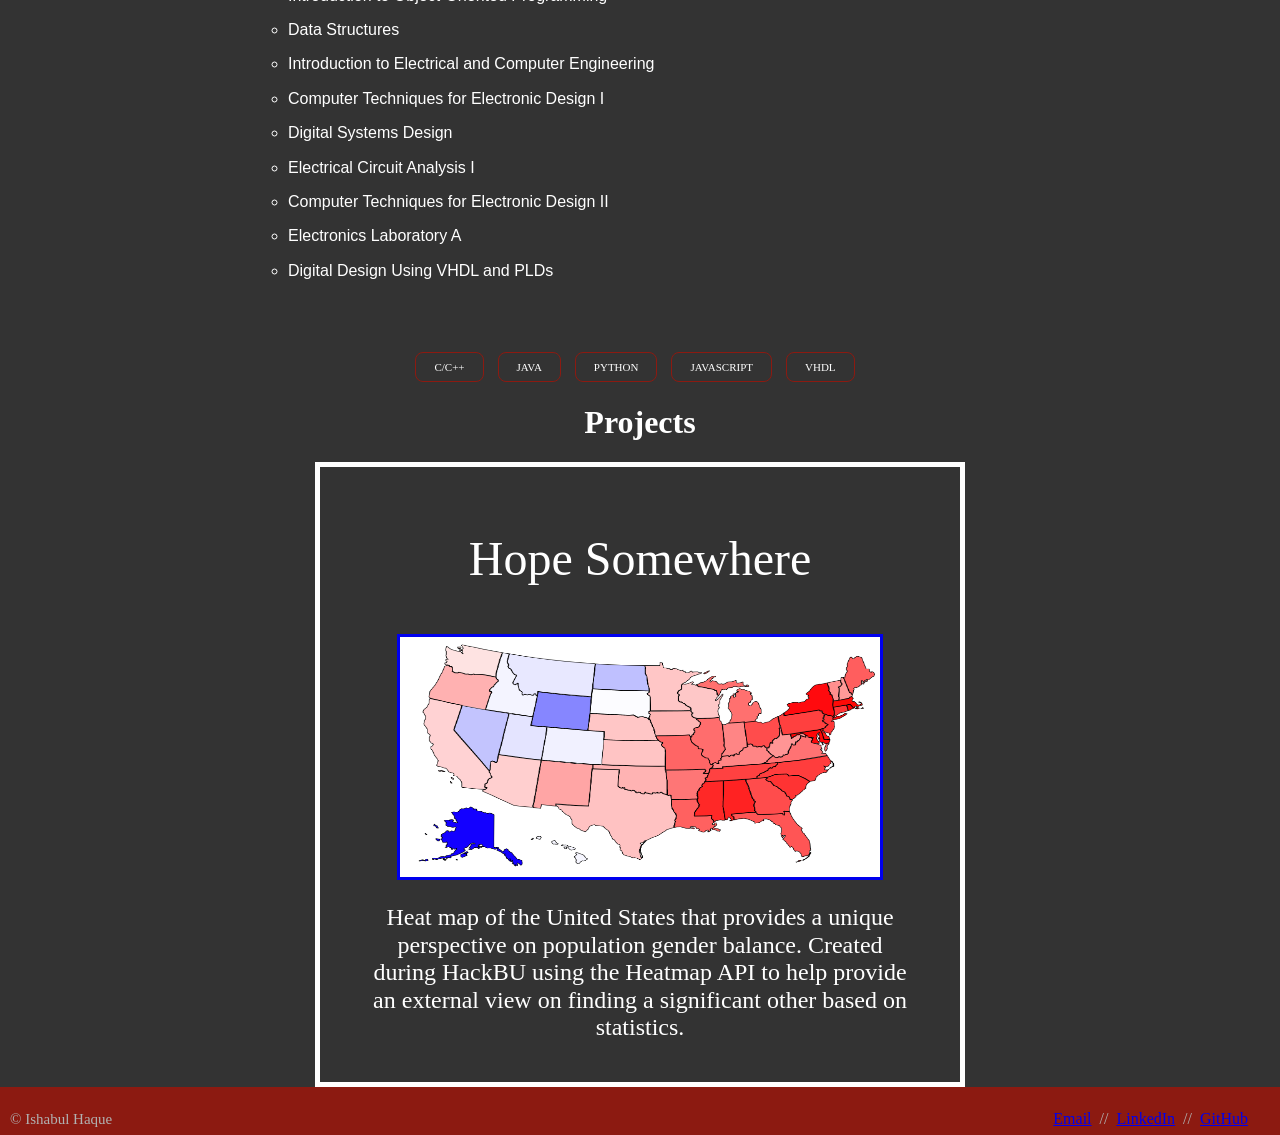
==== commit ab9e7a01: "Update index.html" ====
--- a/index.html
+++ b/index.html
@@ -57,7 +57,7 @@
         <div id = "links" class = "center-div">
             <button onclick=" window.open('https://github.com/IshabulHQ','_blank')"
                 class ="button--link"> Github </button>
-            <button onclick=" window.open('resume.pdf','_blank')" id = "button--resume" class ="button--link" > 
+            <button onclick=" window.open('Resume_1.pdf','_blank')" id = "button--resume" class ="button--link" > 
                 Resume </button>
              <button onclick=" window.open('https://www.linkedin.com/in/ishabul-haque/','_blank')" 
                 id = "button--linkedln" class ="button--link" > Linkedln </button>
@@ -124,7 +124,6 @@
                 <span class="skill">Java</span>           
                 <span class="skill">Python</span>
                 <span class="skill">Javascript</span>
-                <span class="skill">ReactJS</span>
                 <span class="skill">VHDL</span>
                 </div>
     
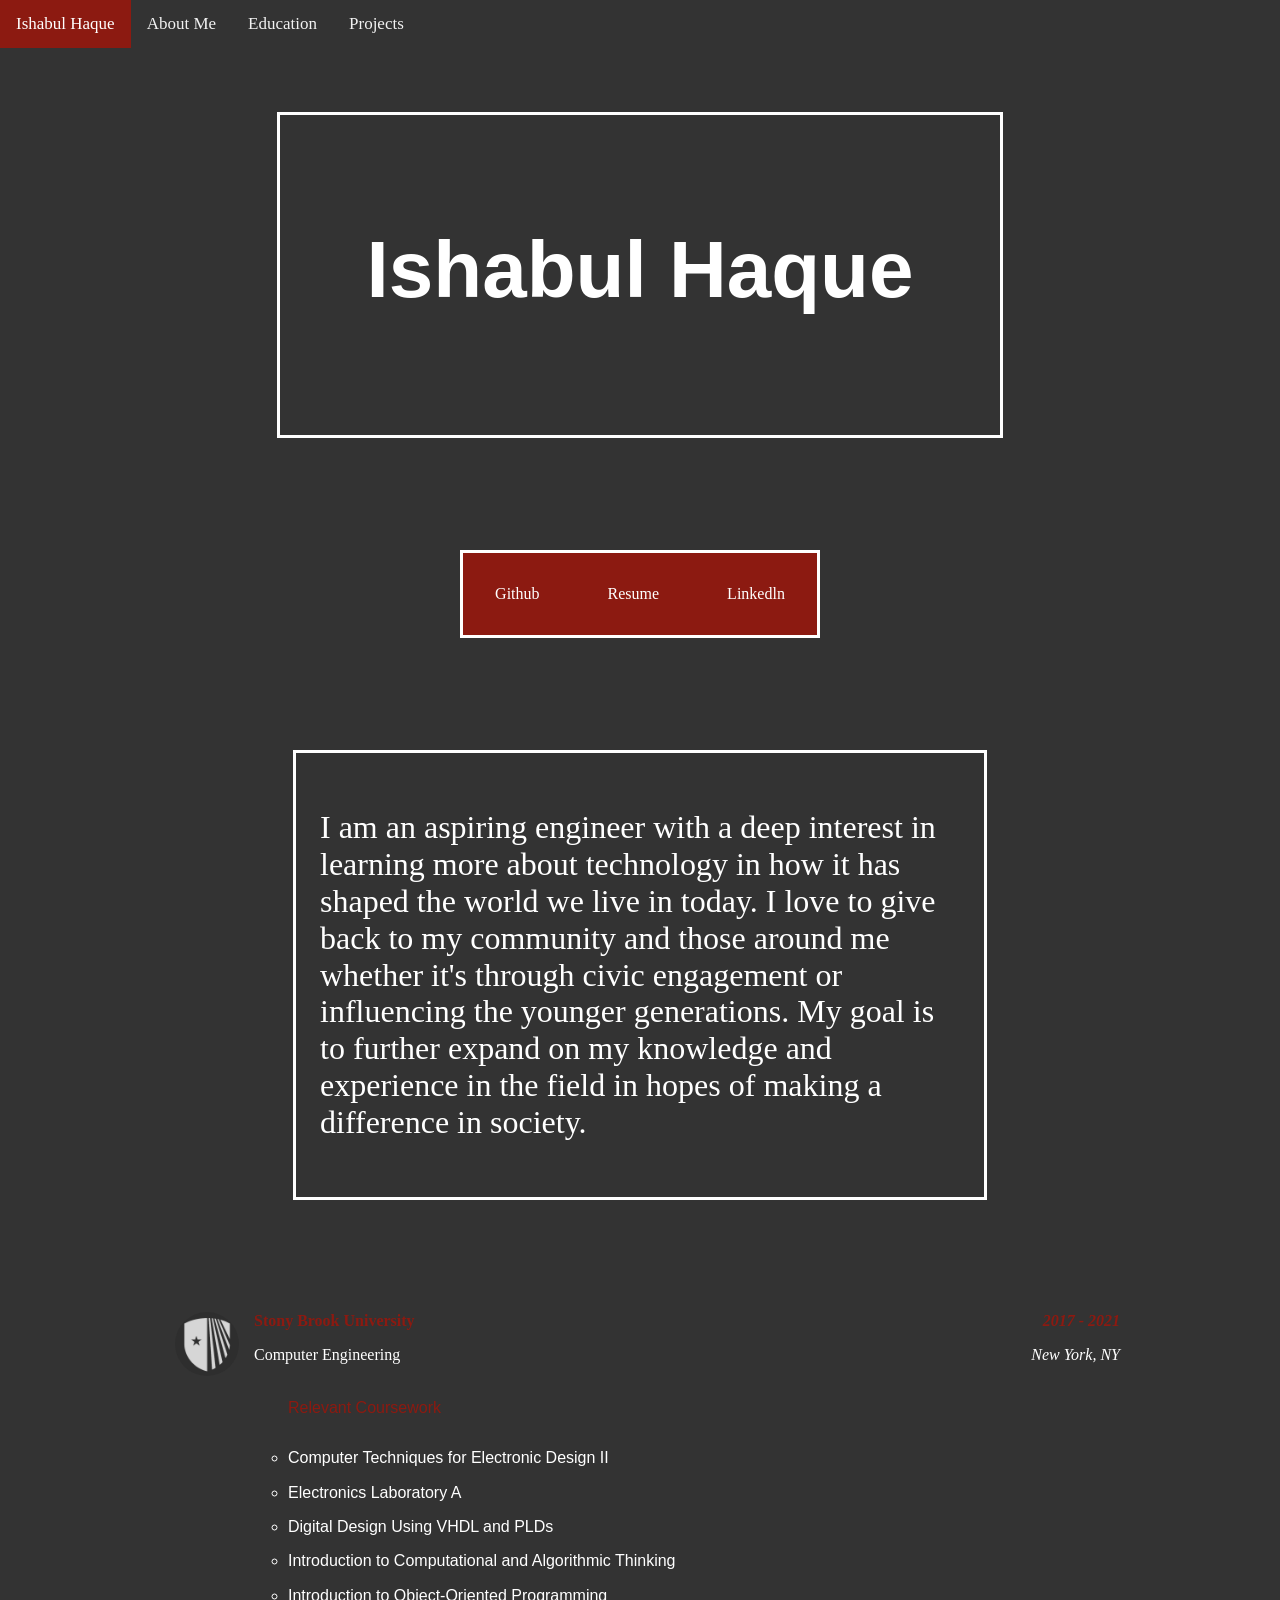
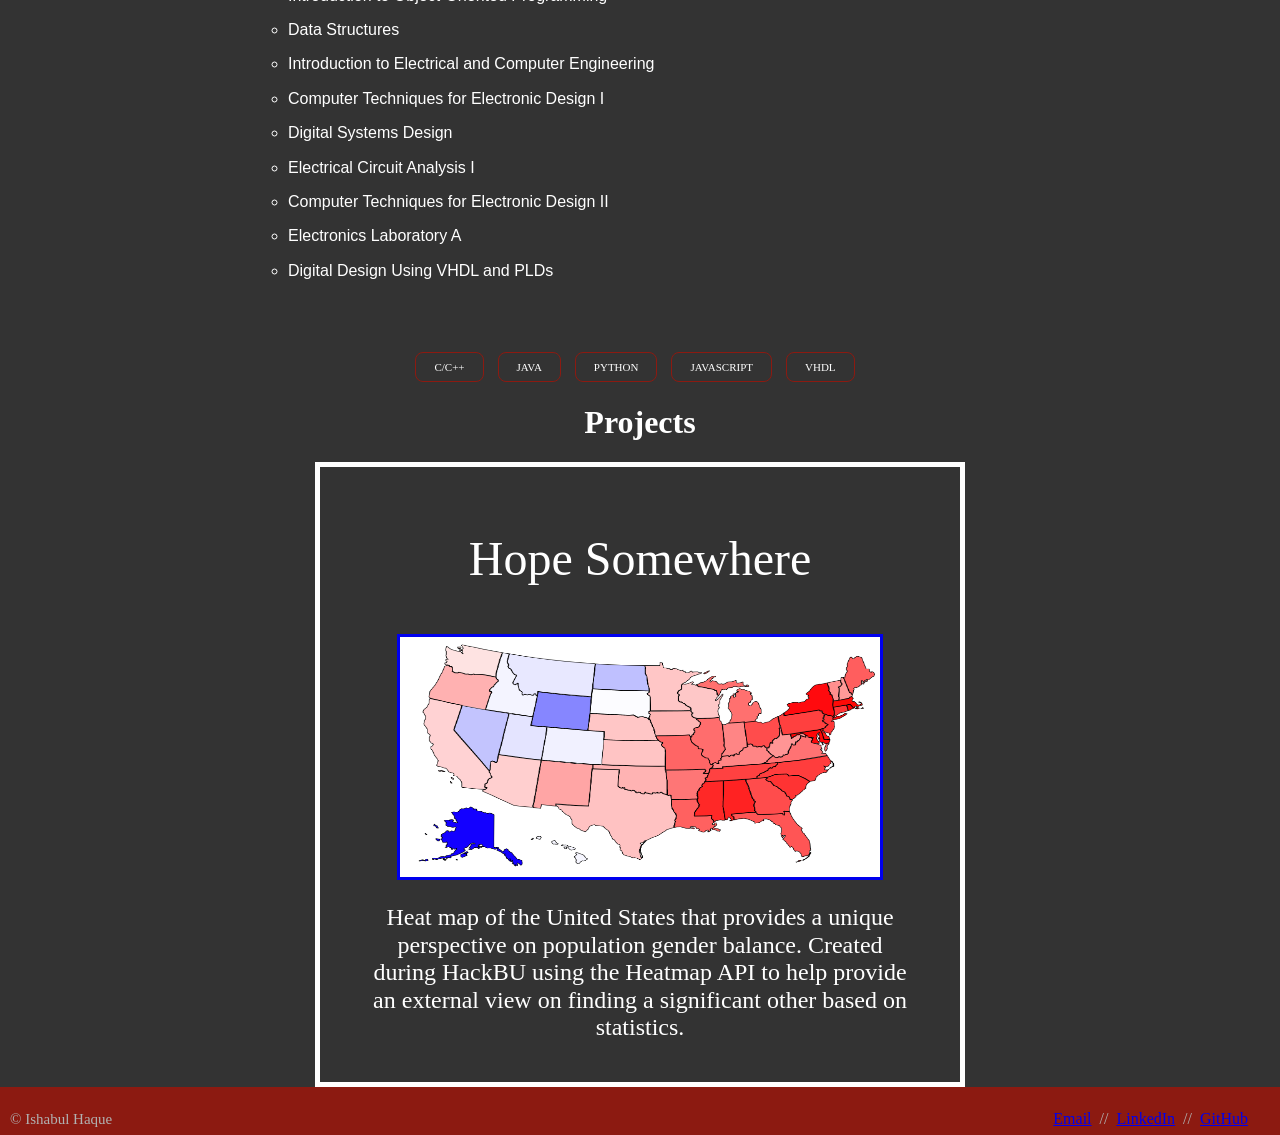
==== commit 719ef41b: "Update index.html" ====
--- a/index.html
+++ b/index.html
@@ -57,7 +57,7 @@
         <div id = "links" class = "center-div">
             <button onclick=" window.open('https://github.com/IshabulHQ','_blank')"
                 class ="button--link"> Github </button>
-            <button onclick=" window.open('Resume_1.pdf','_blank')" id = "button--resume" class ="button--link" > 
+            <button onclick=" window.open('IH_Resume.pdf','_blank')" id = "button--resume" class ="button--link" > 
                 Resume </button>
              <button onclick=" window.open('https://www.linkedin.com/in/ishabul-haque/','_blank')" 
                 id = "button--linkedln" class ="button--link" > Linkedln </button>
@@ -68,7 +68,7 @@
         <div id="aboutMe" class ="center-div"> 
             
             <p> 
-                I am an aspiring engineer with a deep interest in learning more about technology in how it has shaped the world we live in today.I love to give back to my community and those around me whether it's through civic engagement or influencing the younger generations. My goal is to further expand on my knowledge and experience in the field in hopes of making a difference in society. 
+                I am an aspiring engineer with a deep interest in learning more about technology in how it has shaped the world we live in today. I love to give back to my community and those around me whether it's through civic engagement or influencing the younger generations. My goal is to further expand on my knowledge and experience in the field in hopes of making a difference in society. 
             
             </p>
             
